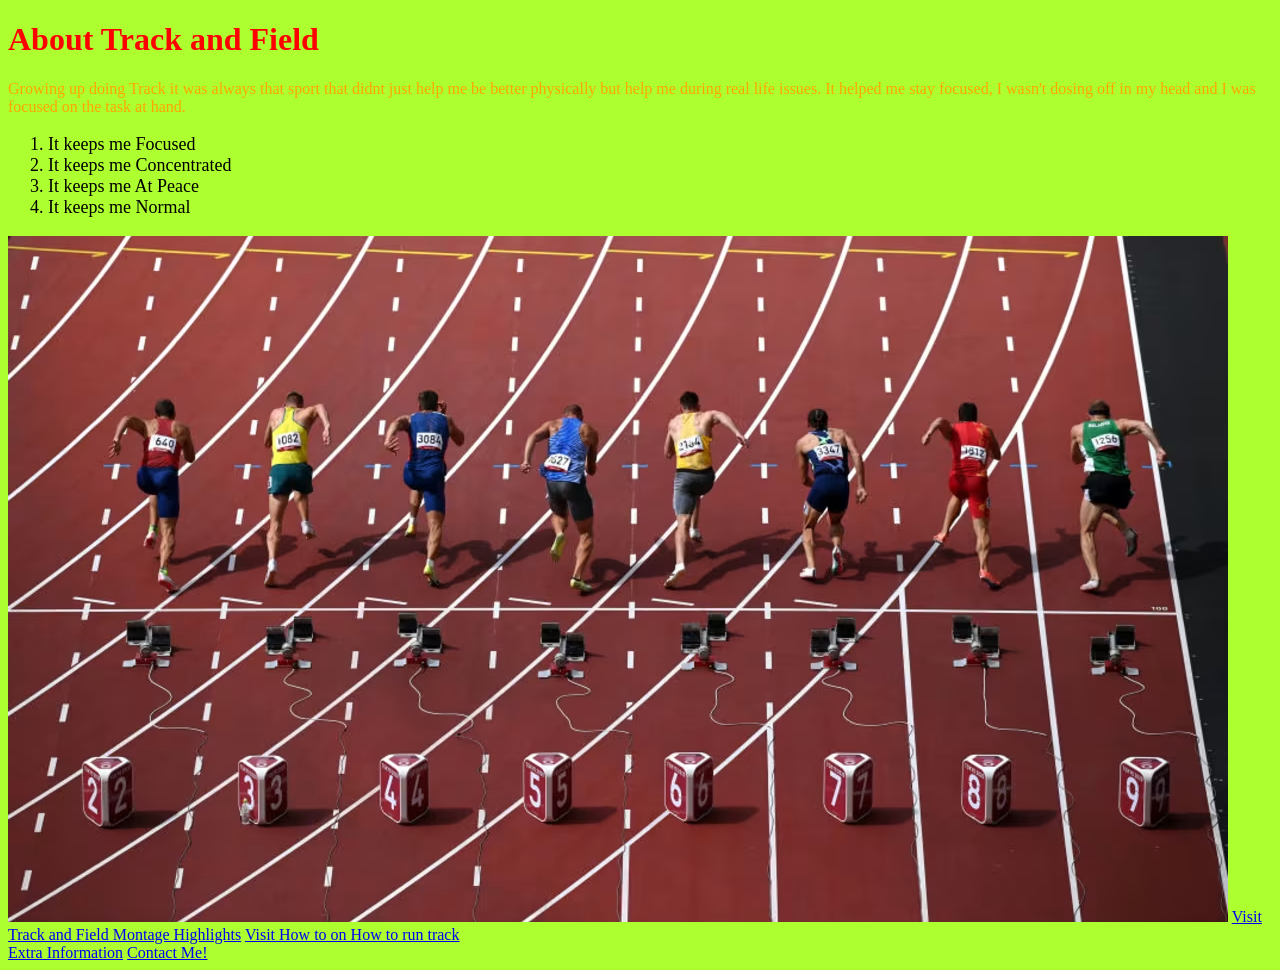
==== Track and Field.html @ df2995f5 "First time using Commit messages this first is my first of my pages" ====
<!DOCTYPE html>
<!-- saved from url=(0035)http://127.0.0.1:5500/week%203.html -->
<html><head><meta http-equiv="Content-Type" content="text/html; charset=UTF-8">
<title>Track and Field</title>
<link rel="stylesheet" href="images/styles.css">
<script>
	
</script></head>
<!-- Code injected by live-server -->

<body>
<h1>About Track and Field</h1>
<p>Growing up doing Track it was always that sport that didnt just help me be better physically but help me during real life issues. It helped me stay focused, I wasn't dosing off in my head and I was focused on the task at hand.</p>
<ol>
    <li>It keeps me Focused</li>
    <li>It keeps me Concentrated</li>
    <li>It keeps me At Peace</li>
    <li>It keeps me Normal</li>
</ol>

<img src="images/trackimage.jpeg" alt="This is a group of people running track">
 <a href="https://www.youtube.com/watch?v=Hi6wmrfntvk">Visit Track and Field Montage Highlights</a>
    <a href="https://www.youtube.com/watch?v=W0K26kqGe3A">Visit How to on How to run track</a>
<!-- Code injected--></body></html>

<nav>
<a href="Page2.html">Extra Information</a>
<a href="Contact.html">Contact Me!</a>
</nav>
---- images/styles.css ----
body {
    background-color:greenyellow;
    ol {
        font-family: Times new 'Times New Roman', Times, serif, sans-serif;
        font-size: 18px;
    }
    h1 {
        color: red;
    }
    p{
        color: orange;
    }
}
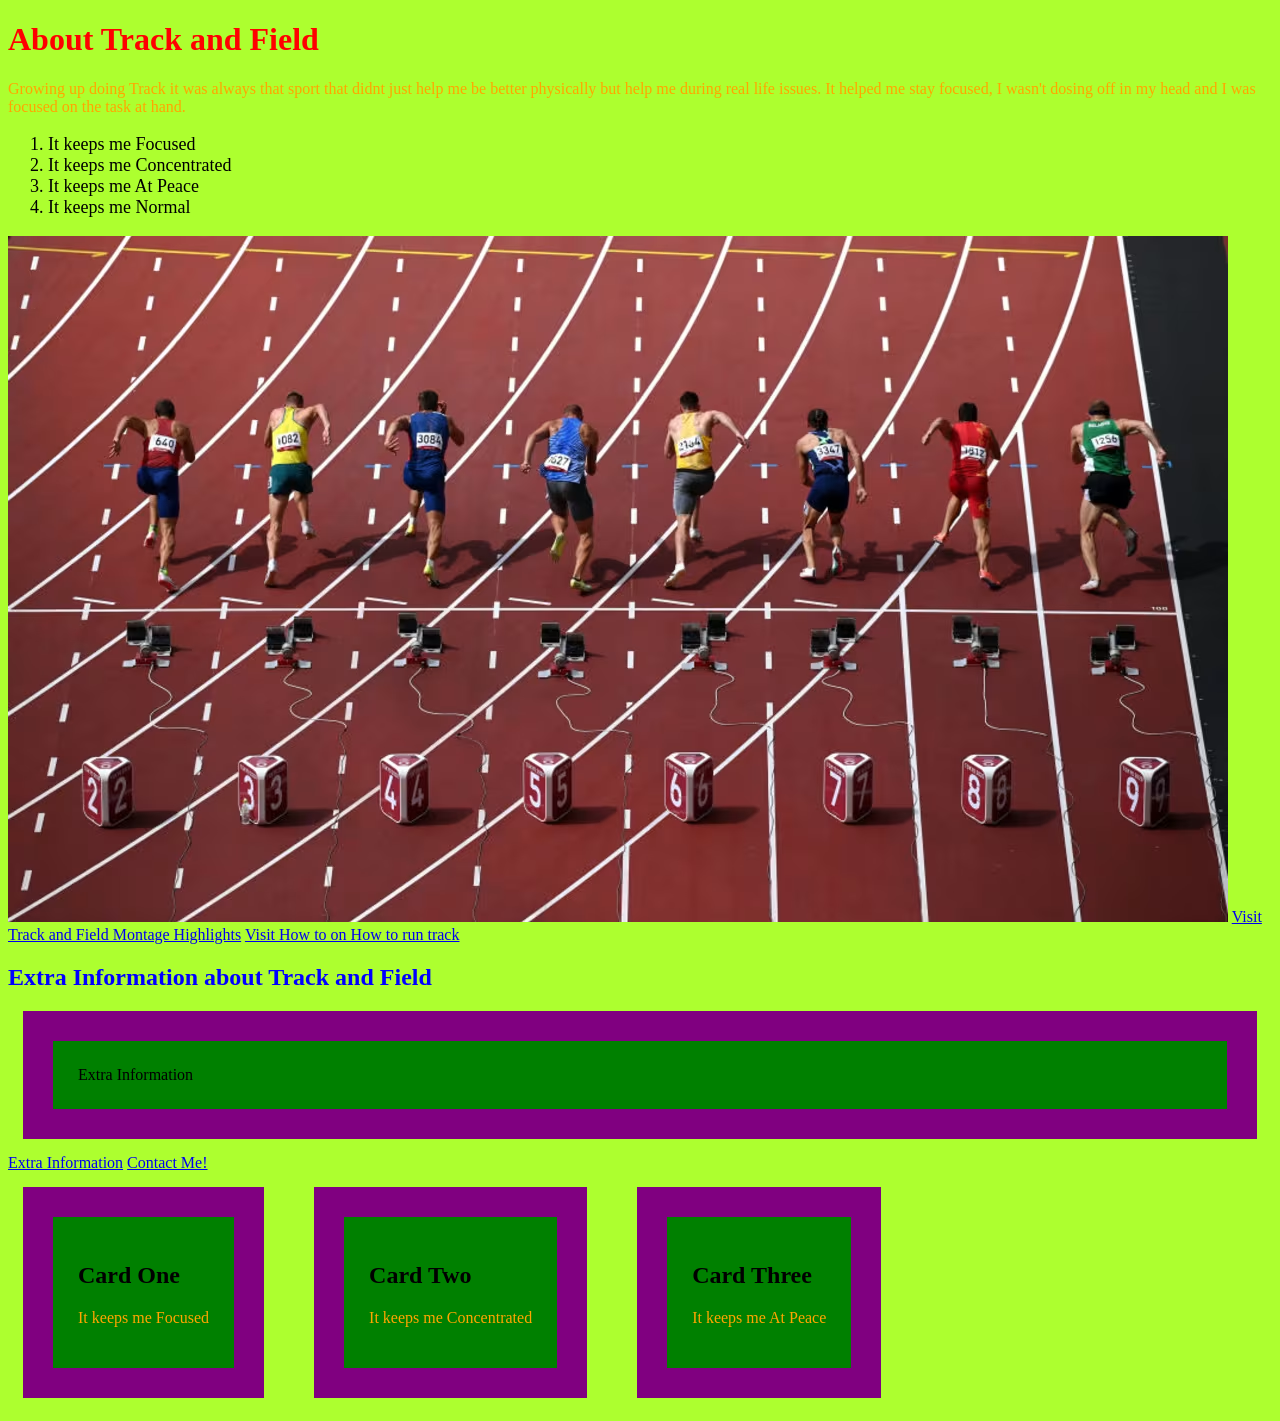
==== commit a58cdd33: "Update HTML, CSS, and JS for Track and Field page" ====
--- a/Track and Field.html
+++ b/Track and Field.html
@@ -22,8 +22,34 @@
  <a href="https://www.youtube.com/watch?v=Hi6wmrfntvk">Visit Track and Field Montage Highlights</a>
     <a href="https://www.youtube.com/watch?v=W0K26kqGe3A">Visit How to on How to run track</a>
 <!-- Code injected--></body></html>
+<section>
+    <h2 class="highlight">
+
+    Extra Information about Track and Field
+</h2>
+</section>
+<section class="card">
+    <head>Extra Information</head>
+</section>
+
+
 
 <nav>
 <a href="Page2.html">Extra Information</a>
 <a href="Contact.html">Contact Me!</a>
-</nav>+</nav>
+<div class="card-container">
+        <section class="card">
+            <h2>Card One</h2>
+            <p>It keeps me Focused</p>
+        </section>
+        <section class="card">
+            <h2>Card Two</h2>
+            <p>It keeps me Concentrated</p>
+        </section>
+        <section class="card">
+            <h2>Card Three</h2>
+            <p>It keeps me At Peace</p>
+        </section>
+    </div>
+</body>
--- a/images/styles.css
+++ b/images/styles.css
@@ -1,5 +1,6 @@
 body {
-    background-color:greenyellow;
+    background-color: greenyellow;
+}
     ol {
         font-family: Times new 'Times New Roman', Times, serif, sans-serif;
         font-size: 18px;
@@ -10,4 +11,17 @@
     p{
         color: orange;
     }
+    h2.highlight {
+    color: blue;
+}
+    .card {
+    background-color: green;
+    border: 30px solid purple;
+    padding: 25px;
+    margin: 15px;
+}
+.card-container {
+    display: flex;
+    gap: 20px;
+    flex-wrap: wrap;
 }
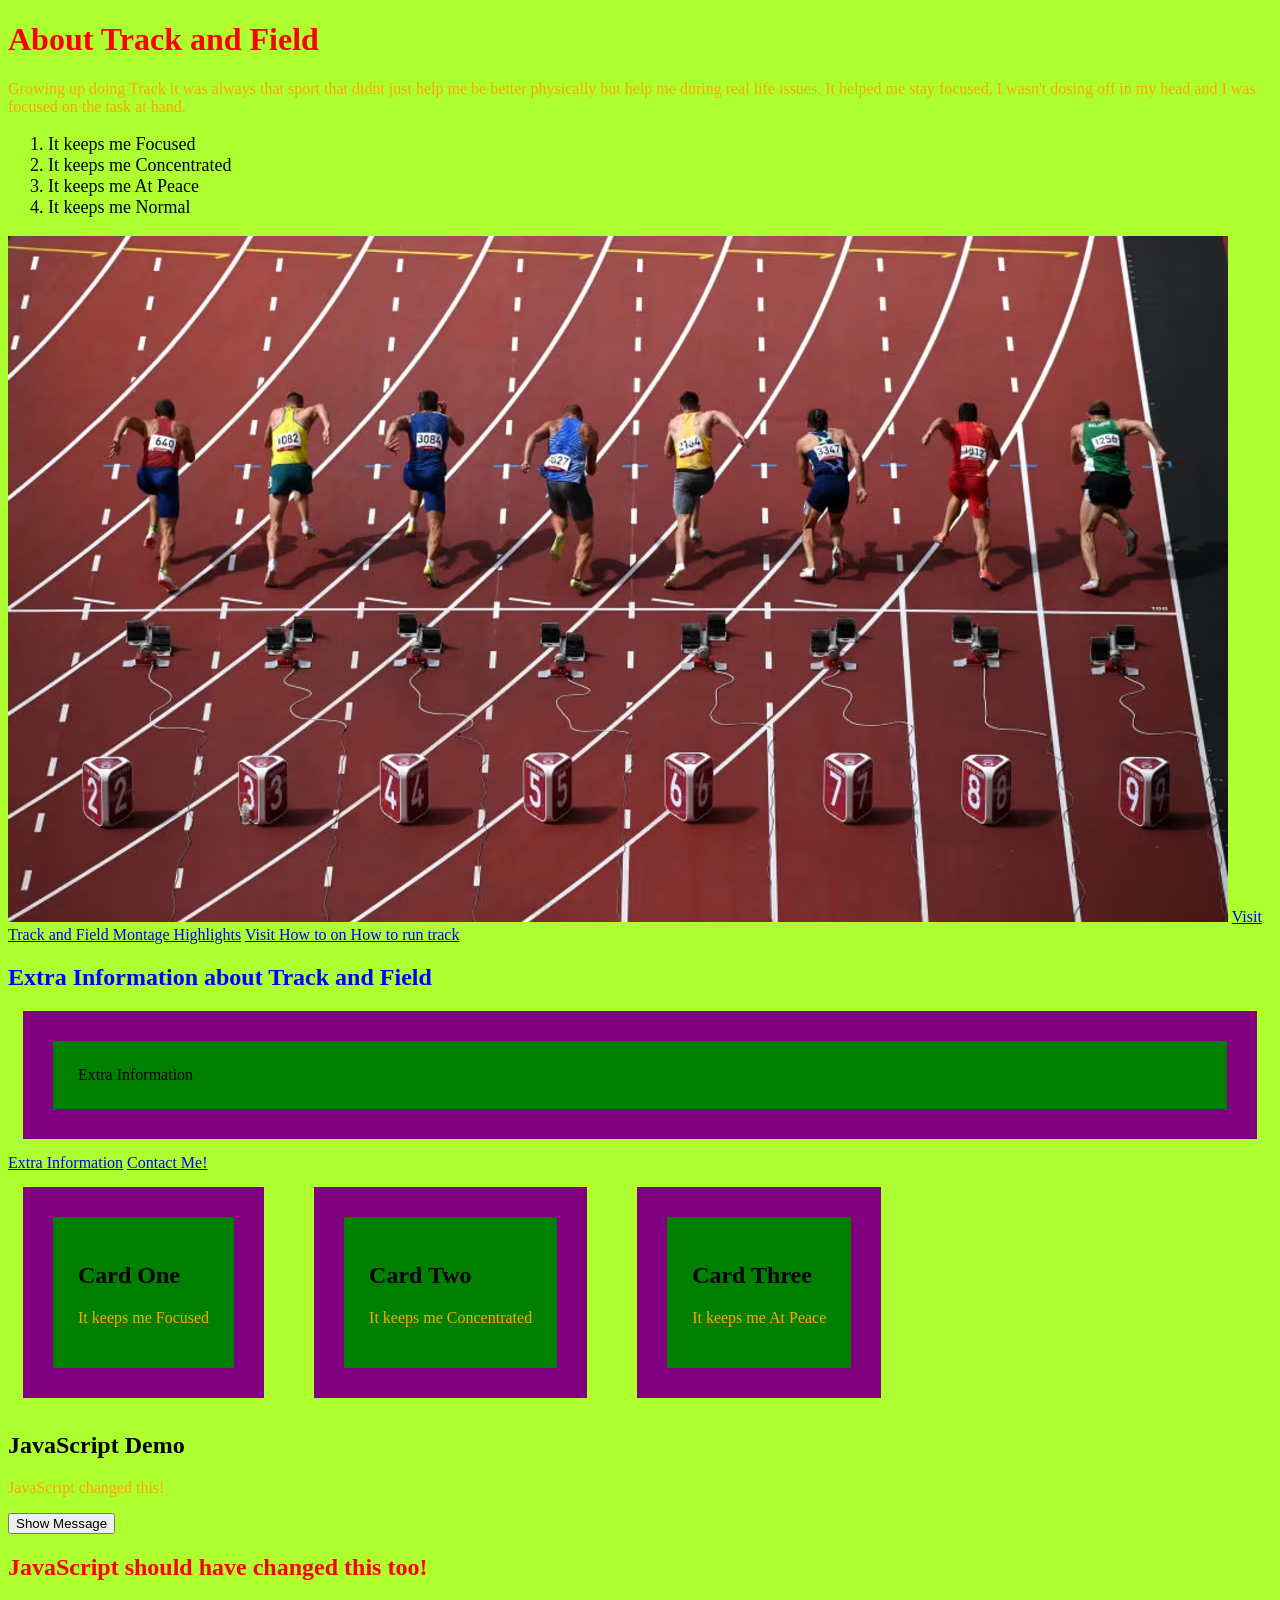
==== commit 7b0356cf: "Update HTML, CSS, and JS for Track and Field page" ====
--- a/Track and Field.html
+++ b/Track and Field.html
@@ -52,4 +52,21 @@
             <p>It keeps me At Peace</p>
         </section>
     </div>
-</body>+    <section class="interactive-demo">
+    <h2>JavaScript Demo</h2>
+
+    <p id="message">
+        Click the button to reveal a message.
+    </p>
+
+    <button id="messageButton">
+        Show Message
+    </button>
+     <h1 id="brandNewMessage">
+  I created this message to see if it works again for JavaScript
+</h1>
+</section>
+ <script src="script.js"></script>
+
+</body>
+</html>
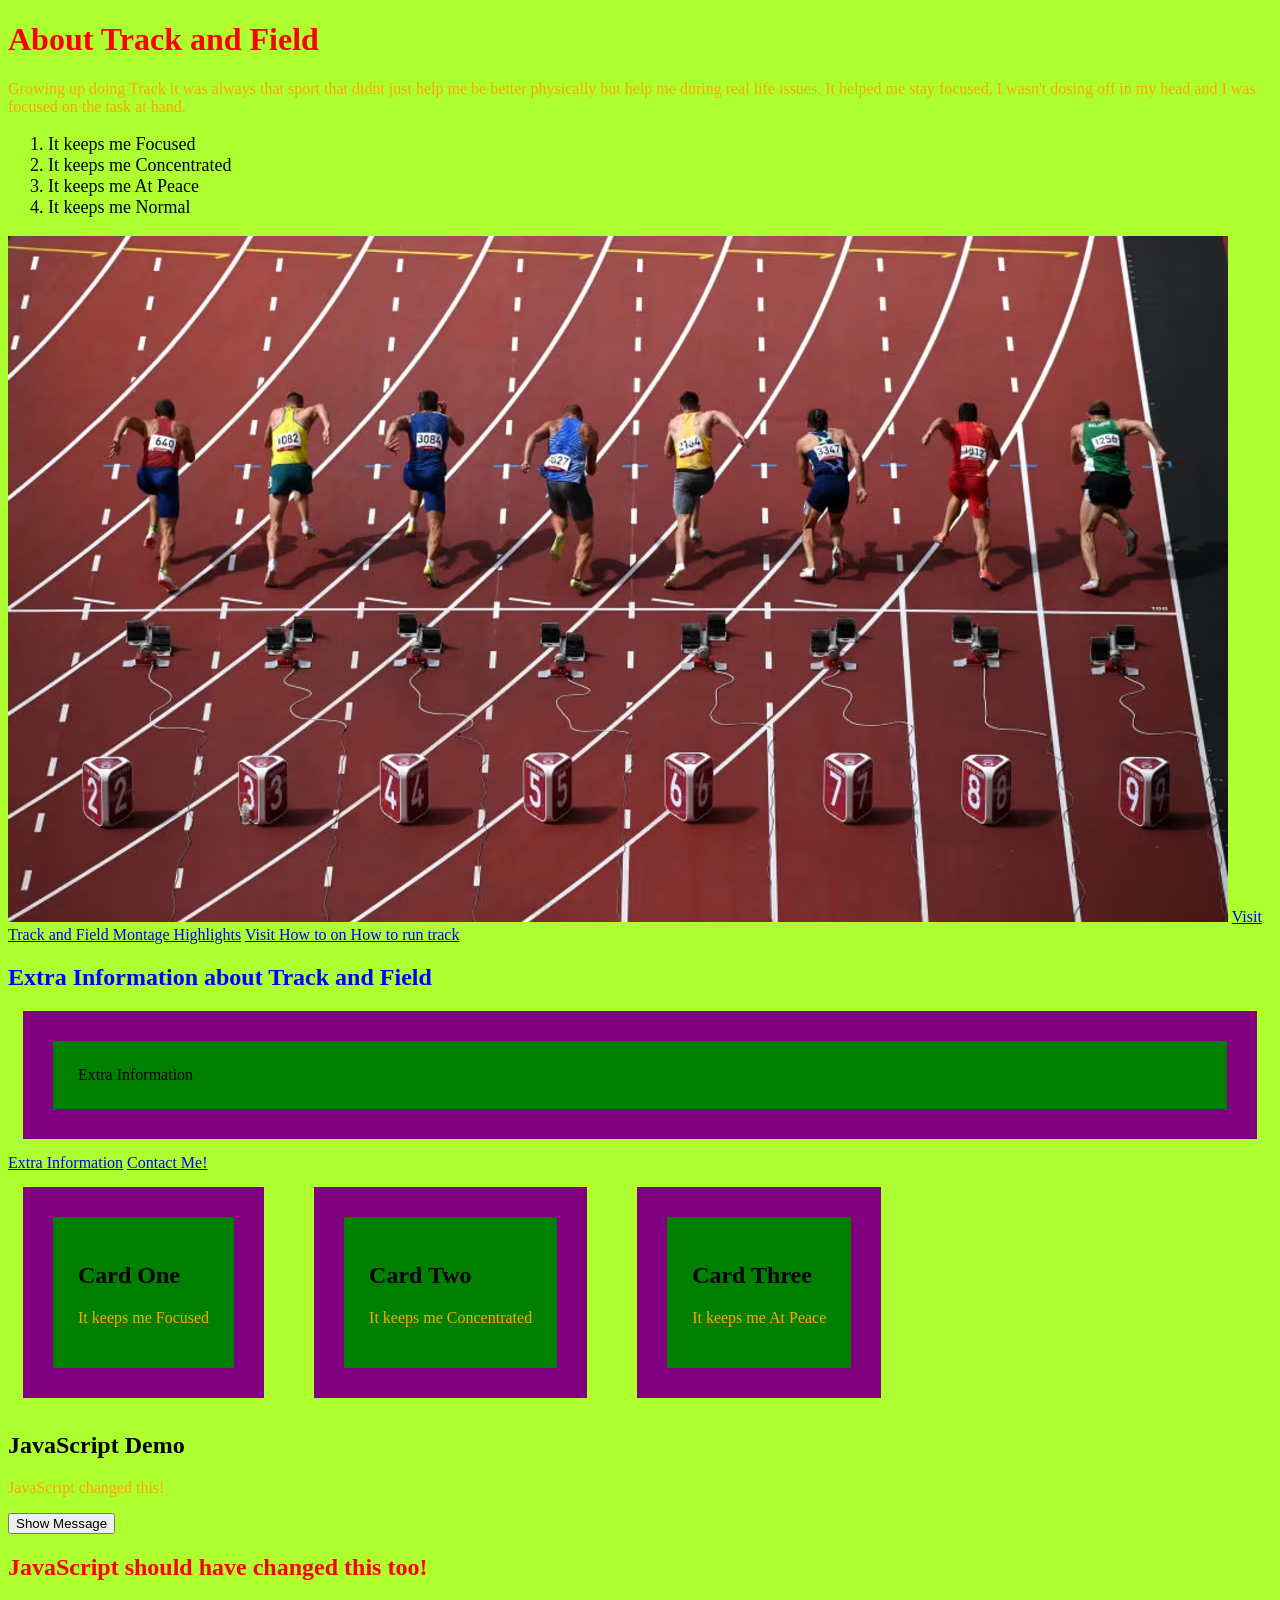
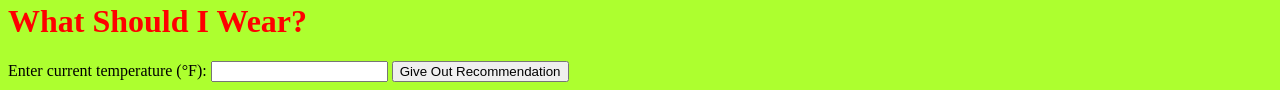
==== commit 7255711d: "Update HTML structure for track and field page" ====
--- a/Track and Field.html
+++ b/Track and Field.html
@@ -69,4 +69,19 @@
  <script src="script.js"></script>
 
 </body>
-</html>+</html>
+
+<!DOCTYPE html>
+<html lang="en">
+<head>
+    <meta charset="UTF-8">
+    <title>What clothes should I choose to wear?</title>
+    <link rel="stylesheet" href="images/styles.css">
+</head>
+<body>
+    <h1>What Should I Wear?</h1>
+    <label for="tempInput">Enter current temperature (°F):
+    <input type="text" id="tempInput">
+    <button id="wearButton">Give Out Recommendation</button>
+    </label>
+</body>
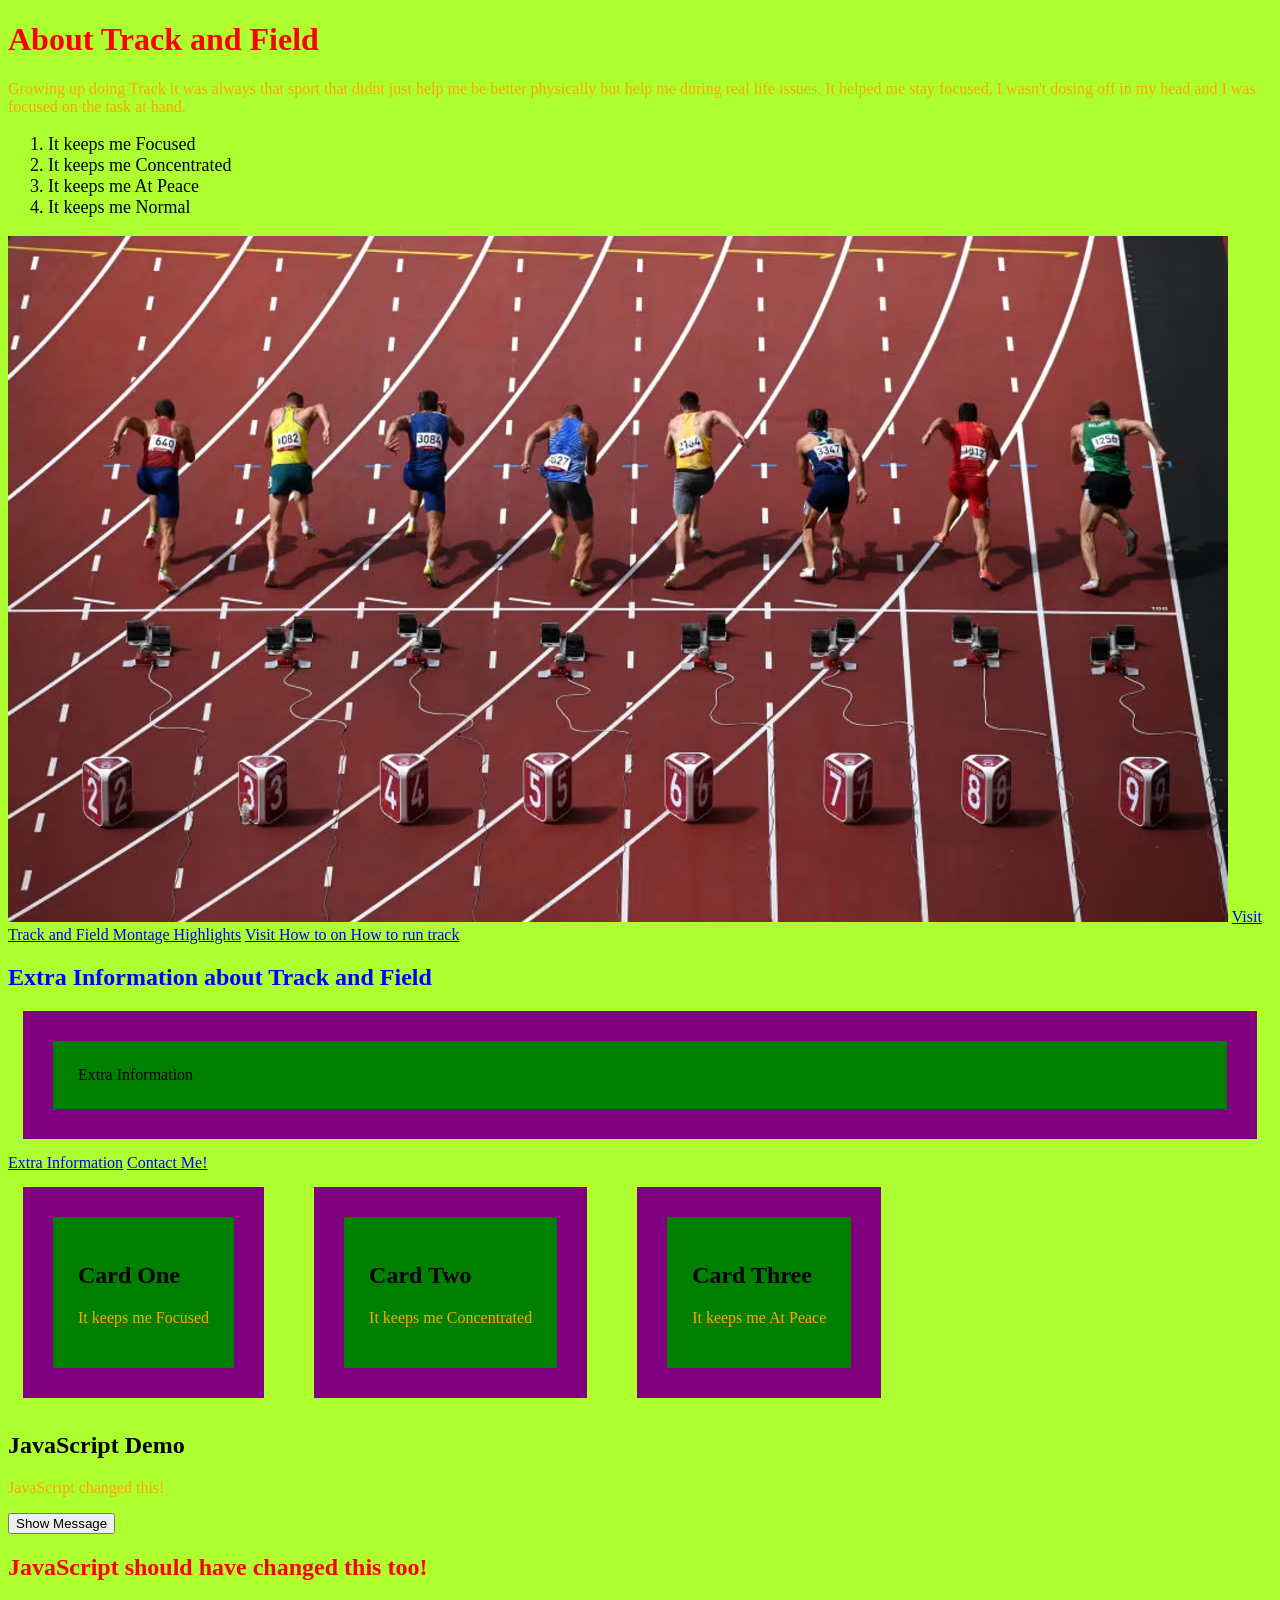
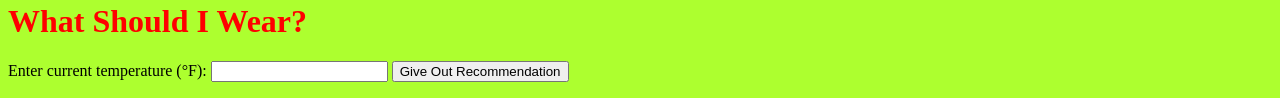
==== commit 580597ec: "Update HTML structure for track and field page" ====
--- a/Track and Field.html
+++ b/Track and Field.html
@@ -80,8 +80,12 @@
 </head>
 <body>
     <h1>What Should I Wear?</h1>
-    <label for="tempInput">Enter current temperature (°F):
+    <label for="tempInput">Enter current temperature (°F):</label>
     <input type="text" id="tempInput">
     <button id="wearButton">Give Out Recommendation</button>
-    </label>
-</body>+
+    <p id="result"></p>
+
+    <script src="wear.js"></script>
+</body>
+</html>
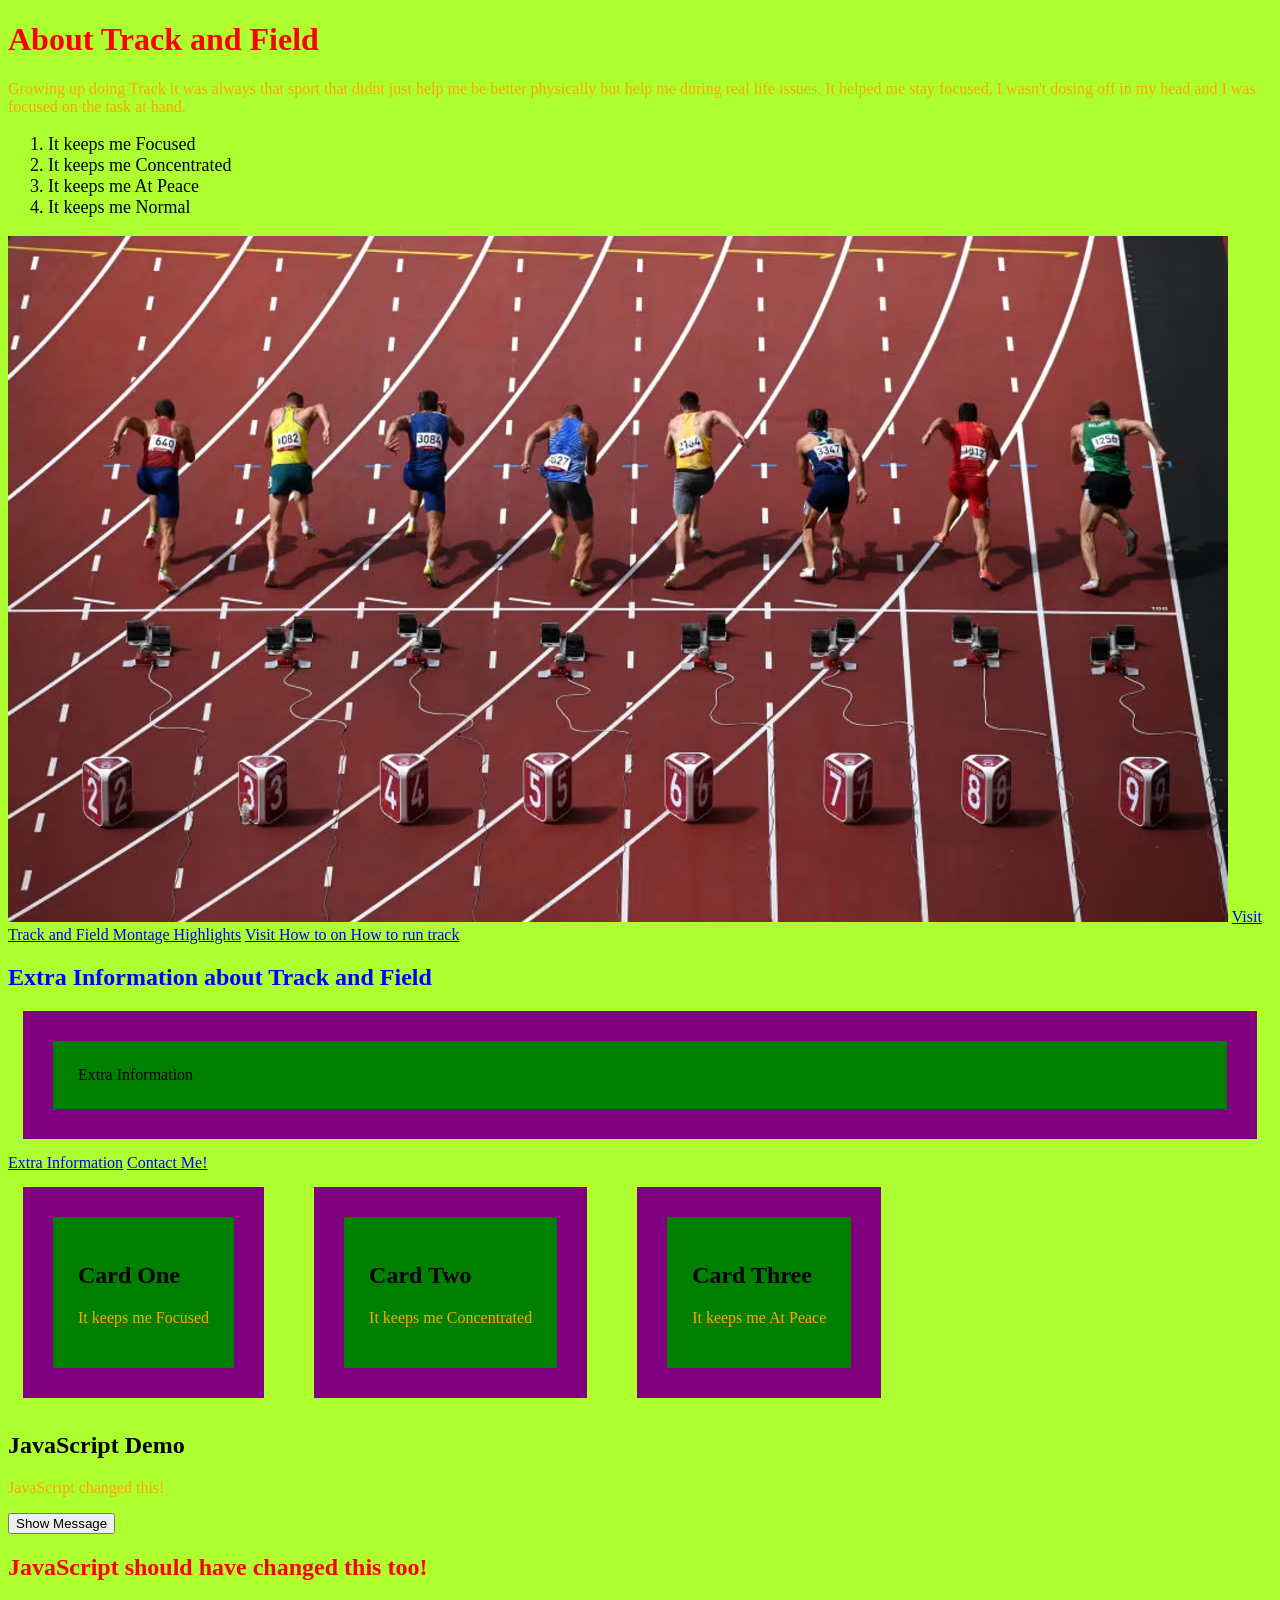
==== commit 114781fb: "Update HTML structure for track and field page" ====
--- a/Track and Field.html
+++ b/Track and Field.html
@@ -70,22 +70,3 @@
 
 </body>
 </html>
-
-<!DOCTYPE html>
-<html lang="en">
-<head>
-    <meta charset="UTF-8">
-    <title>What clothes should I choose to wear?</title>
-    <link rel="stylesheet" href="images/styles.css">
-</head>
-<body>
-    <h1>What Should I Wear?</h1>
-    <label for="tempInput">Enter current temperature (°F):</label>
-    <input type="text" id="tempInput">
-    <button id="wearButton">Give Out Recommendation</button>
-
-    <p id="result"></p>
-
-    <script src="wear.js"></script>
-</body>
-</html>
